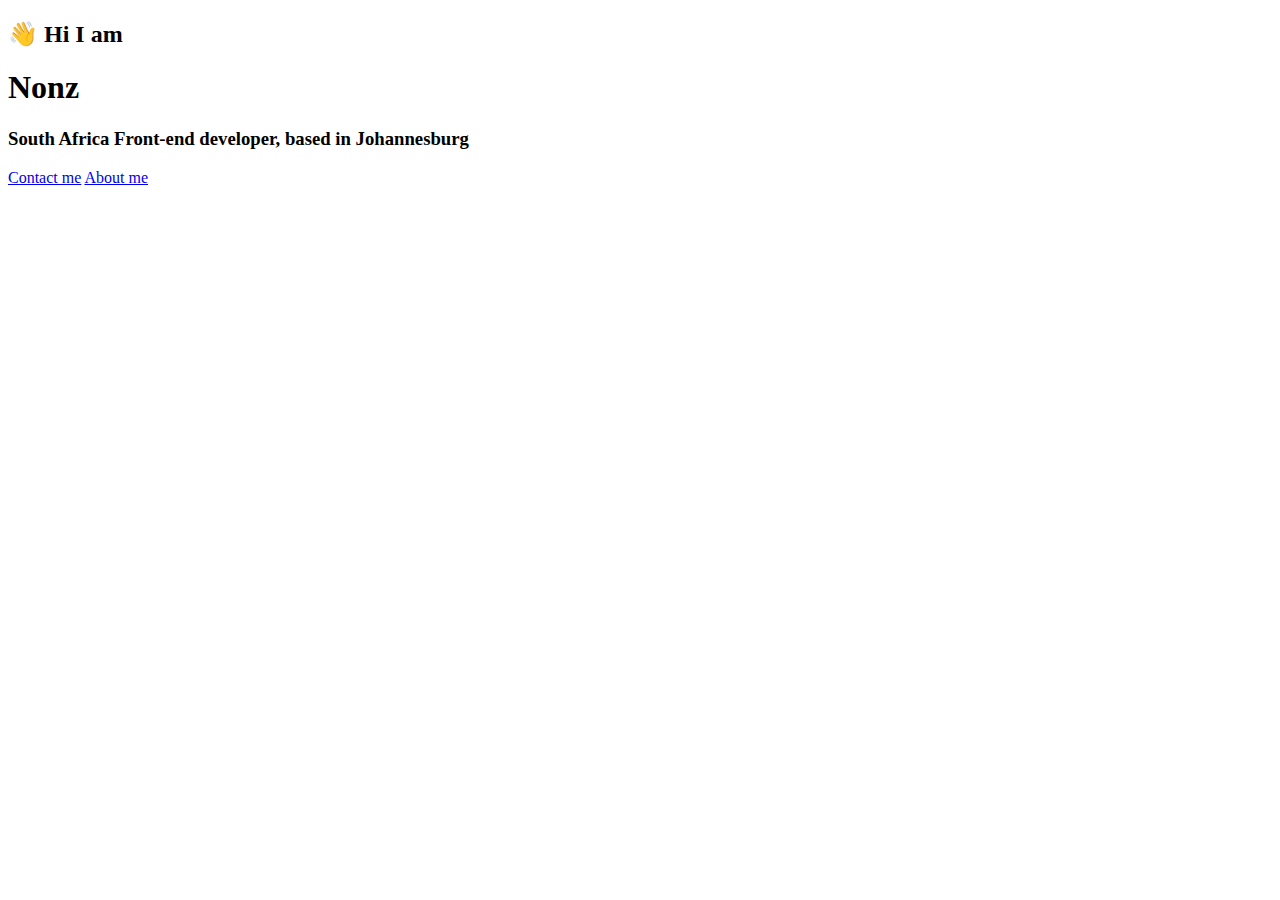
==== index.html @ 99e570ff "CSS added" ====
<!DOCTYPE html>
<html lang="en">
  <head>
    <meta charset="UTF-8" />
    <meta http-equiv="X-UA-Compatible" content="IE=edge" />
    <meta name="viewport" content="width=device-width, initial-scale=1.0" />
    <title>Nonz</title>
    <link rel="stylesheet" href="styles/style.css" />
  </head>
  <body>
    <h2>👋 Hi I am</h2>
    <h1>Nonz</h1>
    <h3>  South Africa Front-end developer, based in Johannesburg</h3>
    <div class="navigation-links">
      <a href="about.html#contact" class="contact-link">Contact me</a>
      <a href="about.html" class="about-link">About me</a>
    </div>
  </body>
</html>
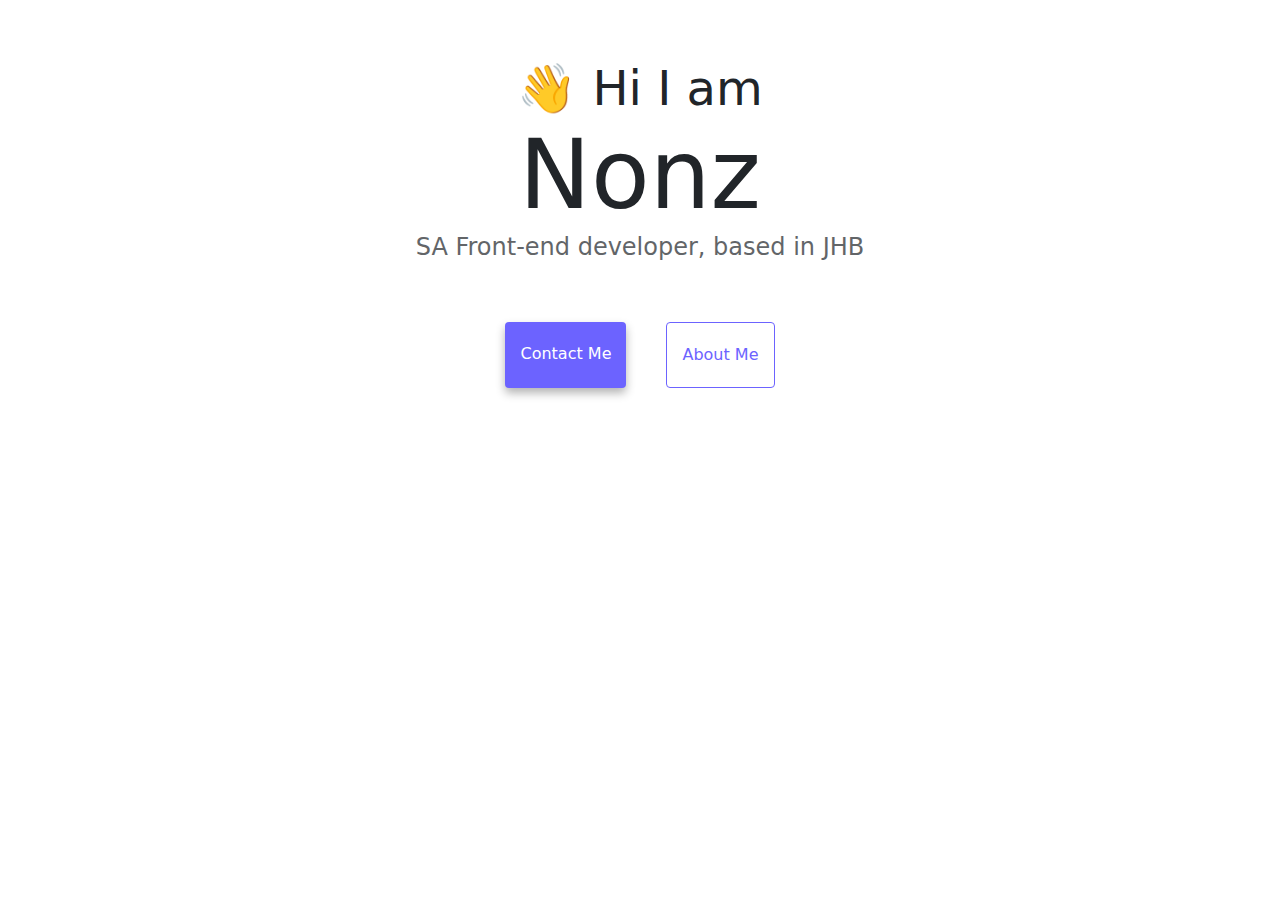
==== commit 8e5bd149: "aligned photos on about page" ====
--- a/index.html
+++ b/index.html
@@ -4,13 +4,20 @@
     <meta charset="UTF-8" />
     <meta http-equiv="X-UA-Compatible" content="IE=edge" />
     <meta name="viewport" content="width=device-width, initial-scale=1.0" />
+
+    <link href="https://cdn.jsdelivr.net/npm/bootstrap@5.3.3/dist/css/bootstrap.min.css" rel="stylesheet" integrity="sha384-QWTKZyjpPEjISv5WaRU9OFeRpok6YctnYmDr5pNlyT2bRjXh0JMhjY6hW+ALEwIH" crossorigin="anonymous">
+
+
+    <script src="https://cdn.jsdelivr.net/npm/bootstrap@5.3.3/dist/js/bootstrap.bundle.min.js" integrity="sha384-YvpcrYf0tY3lHB60NNkmXc5s9fDVZLESaAA55NDzOxhy9GkcIdslK1eN7N6jIeHz" crossorigin="anonymous"></script>
+
+
     <title>Nonz</title>
-    <link rel="stylesheet" href="styles/style.css" />
+    <link rel="stylesheet" href="styles/style.css">
   </head>
   <body>
     <h2>👋 Hi I am</h2>
     <h1>Nonz</h1>
-    <h3>  South Africa Front-end developer, based in Johannesburg</h3>
+    <h3> SA Front-end developer, based in JHB</h3>
     <div class="navigation-links">
       <a href="about.html#contact" class="contact-link">Contact me</a>
       <a href="about.html" class="about-link">About me</a>
--- a/styles/style.css
+++ b/styles/style.css
@@ -0,0 +1,92 @@
+:root {
+    --primary-color: #6c63ff;
+    --secondary-color: #f5f2fe;
+    --box-shadow: 0 5px 10px rgba(0, 0, 0, 0.3);
+  }
+  
+  body {
+    margin: 60px auto;
+    max-width: 800px;
+  }
+  
+  h1,
+  h2,
+  h3 {
+    text-align: center;
+    margin: 0;
+  }
+  
+  h1 {
+    font-size: 96px;
+  }
+  
+  h2 {
+    font-size: 48px;
+  }
+  
+  h3 {
+    font-size: 24px;
+    opacity: 0.7;
+  }
+  
+  p {
+   
+   
+    font-size: 18px;
+    line-height: 1.5;
+    text-align: center;
+  }
+  
+  .navigation-links {
+    display: flex;
+    margin-top: 40px;
+    justify-content: center;
+  }
+  
+  .navigation-links a {
+    margin: 20px;
+    border-radius: 4px;
+    padding: 20px 15px;
+    text-decoration: none;
+    text-transform: capitalize;
+  }
+  
+  .contact-link {
+    background: var(--primary-color);
+    box-shadow: var(--box-shadow);
+    color: white;
+  }
+  
+  .about-link {
+    color: var(--primary-color);
+    border: 1px solid var(--primary-color);
+  }
+  
+  .homepage-link {
+    color: var(--primary-color);
+    text-align: center;
+    display: block;
+  }
+  
+  .about-paragraphs {
+    display: flex;
+    margin: 30px 0;
+  }
+  
+  .about-paragraphs p {
+    margin: 10px;
+  }
+  
+  .email-link {
+    display: flex;
+    justify-content: center;
+    color: var(--primary-color);
+    font-size: 28px;
+    text-decoration: none;
+  }
+  
+  .email-link:hover {
+    text-decoration: underline;
+  }
+  
+  